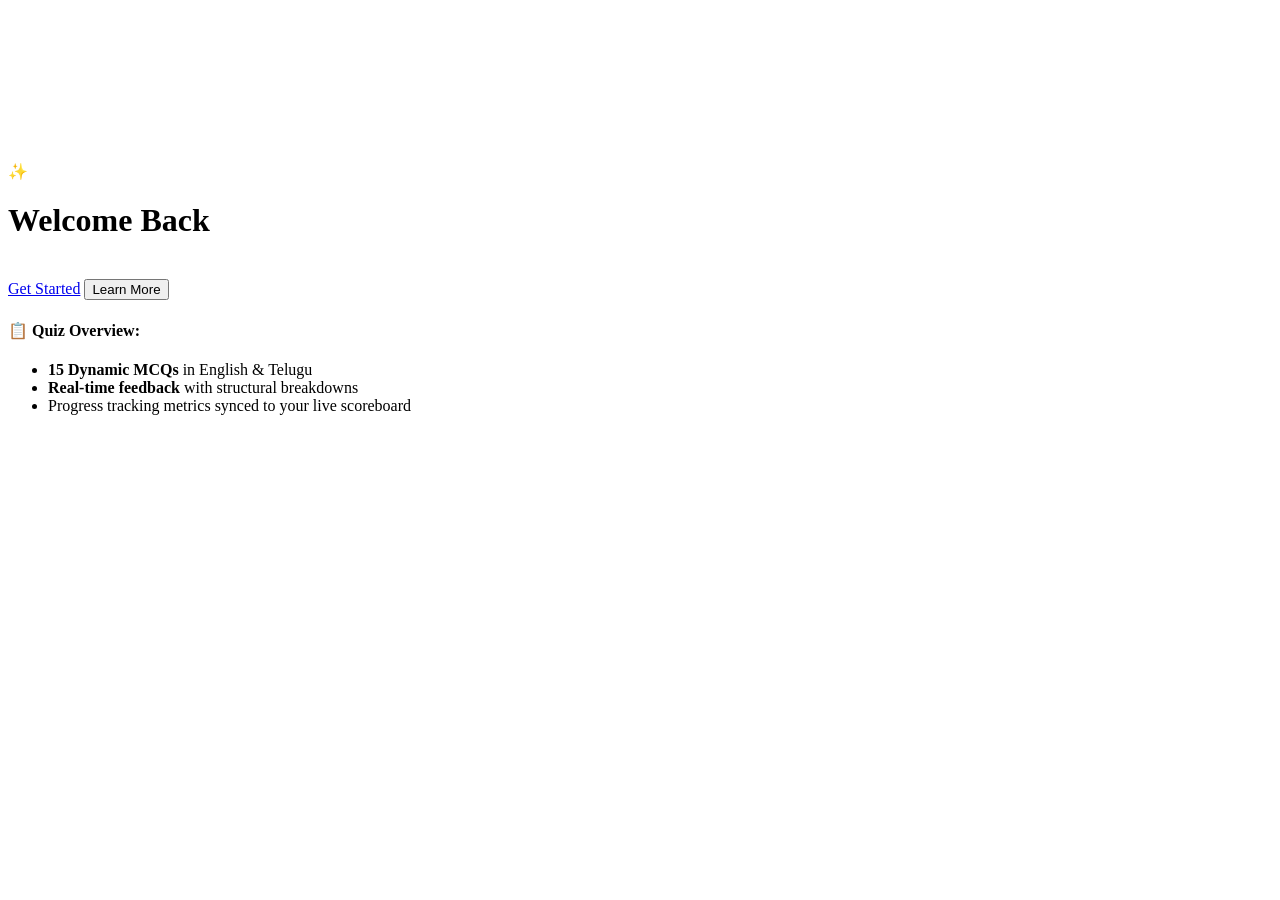
==== index.html @ 98578ae4 "Add files via upload" ====
<!DOCTYPE html>
<html lang="en">
<head>
    <meta charset="UTF-8">
    <meta name="viewport" content="width=device-width, initial-scale=1.0">
    <title>Welcome to the Future</title>
    <!-- Pointing exactly to your css folder -->
    <link rel="stylesheet" href="css/index.css">
</head>
<body>

    <canvas id="bg-canvas"></canvas>

    <div class="welcome-card">
        <div class="logo-icon">✨</div>
        <h1>Welcome Back</h1>
        <div class="typing-text">
            <span id="text"></span><span class="cursor">&nbsp;</span>
        </div>
        
        <div class="btn-container">
            <!-- This successfully takes you to your quiz file -->
            <a href="home.html" class="btn btn-primary">Get Started</a>
            <button id="info-toggle" class="btn btn-secondary">Learn More</button>
        </div>

        <div id="info-drawer" class="info-drawer hidden">
            <h4>📋 Quiz Overview:</h4>
            <ul>
                <li><strong>15 Dynamic MCQs</strong> in English & Telugu</li>
                <li><strong>Real-time feedback</strong> with structural breakdowns</li>
                <li>Progress tracking metrics synced to your live scoreboard</li>
            </ul>
        </div>
    </div>

    <!-- Links to script.js in the root folder -->
    <script src="script.js"></script>
</body>
</html>
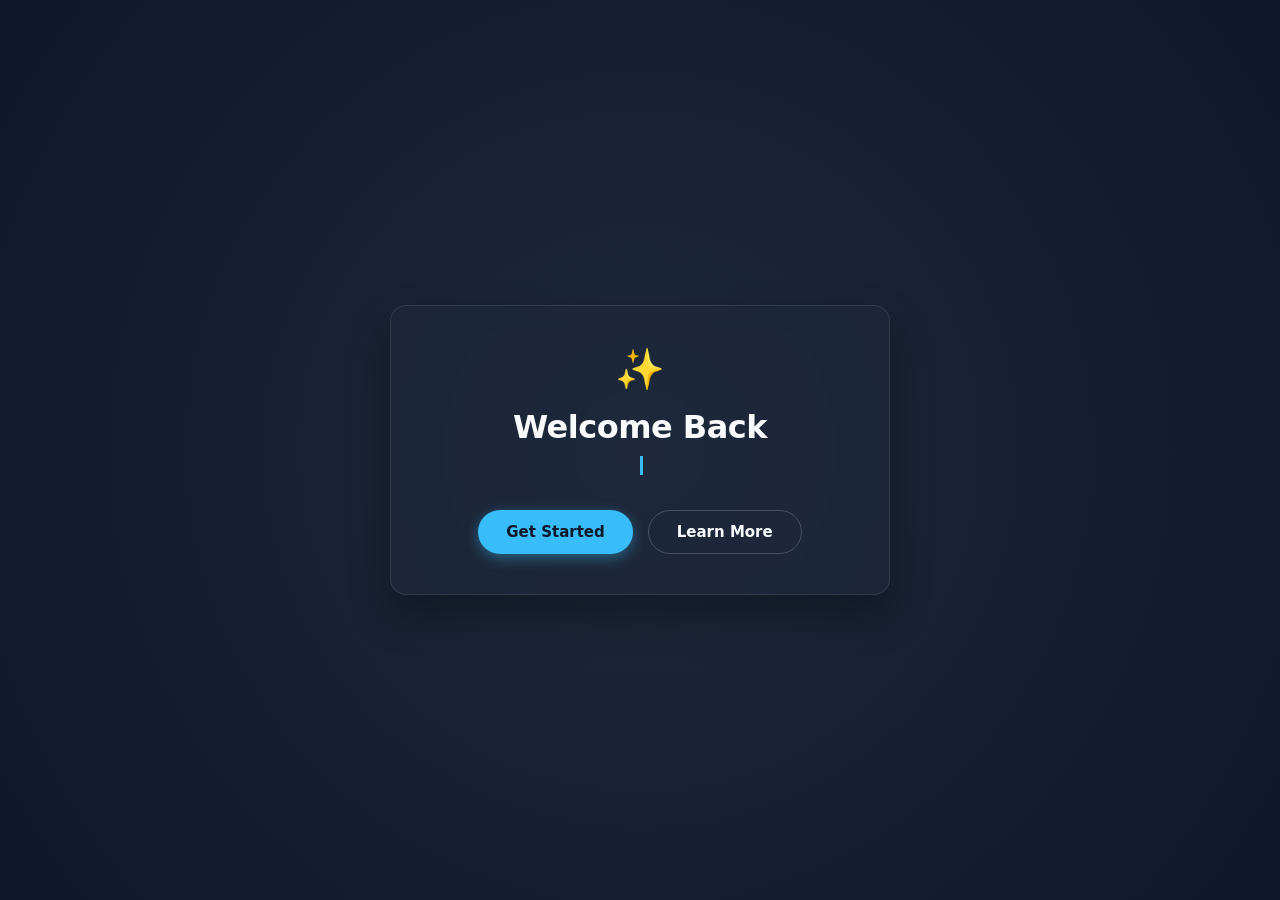
==== commit f3228684: "Fix CSS link path in index.html" ====
--- a/index.html
+++ b/index.html
@@ -5,7 +5,7 @@
     <meta name="viewport" content="width=device-width, initial-scale=1.0">
     <title>Welcome to the Future</title>
     <!-- Pointing exactly to your css folder -->
-    <link rel="stylesheet" href="css/index.css">
+    <link rel="stylesheet" href="index.css">
 </head>
 <body>
 
@@ -37,4 +37,4 @@
     <!-- Links to script.js in the root folder -->
     <script src="script.js"></script>
 </body>
-</html>+</html>
--- a/index.css
+++ b/index.css
@@ -0,0 +1,154 @@
+:root {
+    --bg-dark: #0f172a;
+    --card-bg: rgba(30, 41, 59, 0.7);
+    --primary-accent: #38bdf8;
+    --secondary-accent: #64748b;
+    --text-main: #f8fafc;
+    --text-muted: #94a3b8;
+}
+
+* {
+    box-sizing: border-box;
+}
+
+body {
+    font-family: 'Segoe UI', system-ui, sans-serif;
+    background-color: var(--bg-dark);
+    color: var(--text-main);
+    margin: 0;
+    min-height: 100vh;
+    display: flex;
+    align-items: center;
+    justify-content: center;
+    overflow: hidden;
+    padding: 20px;
+}
+
+#bg-canvas {
+    position: fixed;
+    top: 0;
+    left: 0;
+    width: 100vw;
+    height: 100vh;
+    z-index: -1;
+    background: radial-gradient(circle at center, #1e293b 0%, #0f172a 100%);
+}
+
+.welcome-card {
+    background: var(--card-bg);
+    backdrop-filter: blur(12px);
+    -webkit-backdrop-filter: blur(12px);
+    border: 1px solid rgba(255, 255, 255, 0.1);
+    padding: 40px 30px;
+    border-radius: 16px;
+    text-align: center;
+    box-shadow: 0 20px 40px rgba(0,0,0,0.3);
+    max-width: 500px;
+    width: 100%;
+    position: relative;
+    z-index: 10;
+}
+
+.logo-icon {
+    font-size: 40px;
+    margin-bottom: 15px;
+    animation: pulse 2s infinite ease-in-out;
+}
+
+.welcome-card h1 {
+    font-size: 32px;
+    margin: 0 0 10px 0;
+    font-weight: 700;
+    letter-spacing: -0.5px;
+}
+
+.typing-text {
+    font-size: 16px;
+    color: var(--primary-accent);
+    min-height: 24px;
+    margin-bottom: 30px;
+}
+
+.cursor {
+    display: inline-block;
+    background-color: var(--primary-accent);
+    margin-left: 3px;
+    width: 3px;
+    animation: blink 0.7s infinite;
+}
+
+.btn-container {
+    display: flex;
+    gap: 15px;
+    justify-content: center;
+}
+
+.btn {
+    font-family: inherit;
+    font-size: 15px;
+    font-weight: 600;
+    padding: 12px 28px;
+    border-radius: 30px;
+    border: none;
+    cursor: pointer;
+    text-decoration: none;
+    display: inline-flex;
+    align-items: center;
+    justify-content: center;
+    transition: all 0.2s ease;
+}
+
+.btn-primary {
+    background: var(--primary-accent);
+    color: #0f172a;
+    box-shadow: 0 4px 14px rgba(56, 189, 248, 0.4);
+}
+
+.btn-primary:hover {
+    transform: translateY(-2px);
+    box-shadow: 0 6px 20px rgba(56, 189, 248, 0.6);
+}
+
+.btn-secondary {
+    background: transparent;
+    color: var(--text-main);
+    border: 1px solid rgba(255, 255, 255, 0.2);
+}
+
+.btn-secondary:hover {
+    background: rgba(255, 255, 255, 0.05);
+}
+
+.info-drawer {
+    margin-top: 25px;
+    background: rgba(0, 0, 0, 0.2);
+    border-radius: 8px;
+    padding: 15px 20px;
+    text-align: left;
+    border-left: 3px solid var(--primary-accent);
+    animation: slideDown 0.3s ease forwards;
+}
+
+.info-drawer h4 {
+    margin: 0 0 8px 0;
+    color: var(--primary-accent);
+}
+
+.info-drawer ul {
+    margin: 0;
+    padding-left: 20px;
+    color: var(--text-muted);
+    font-size: 14px;
+}
+
+.info-drawer li {
+    margin-bottom: 5px;
+}
+
+.hidden {
+    display: none !important;
+}
+
+@keyframes blink { 50% { opacity: 0; } }
+@keyframes pulse { 0%, 100% { transform: scale(1); } 50% { transform: scale(1.08); } }
+@keyframes slideDown { from { opacity: 0; transform: translateY(-10px); } to { opacity: 1; transform: translateY(0); } }
